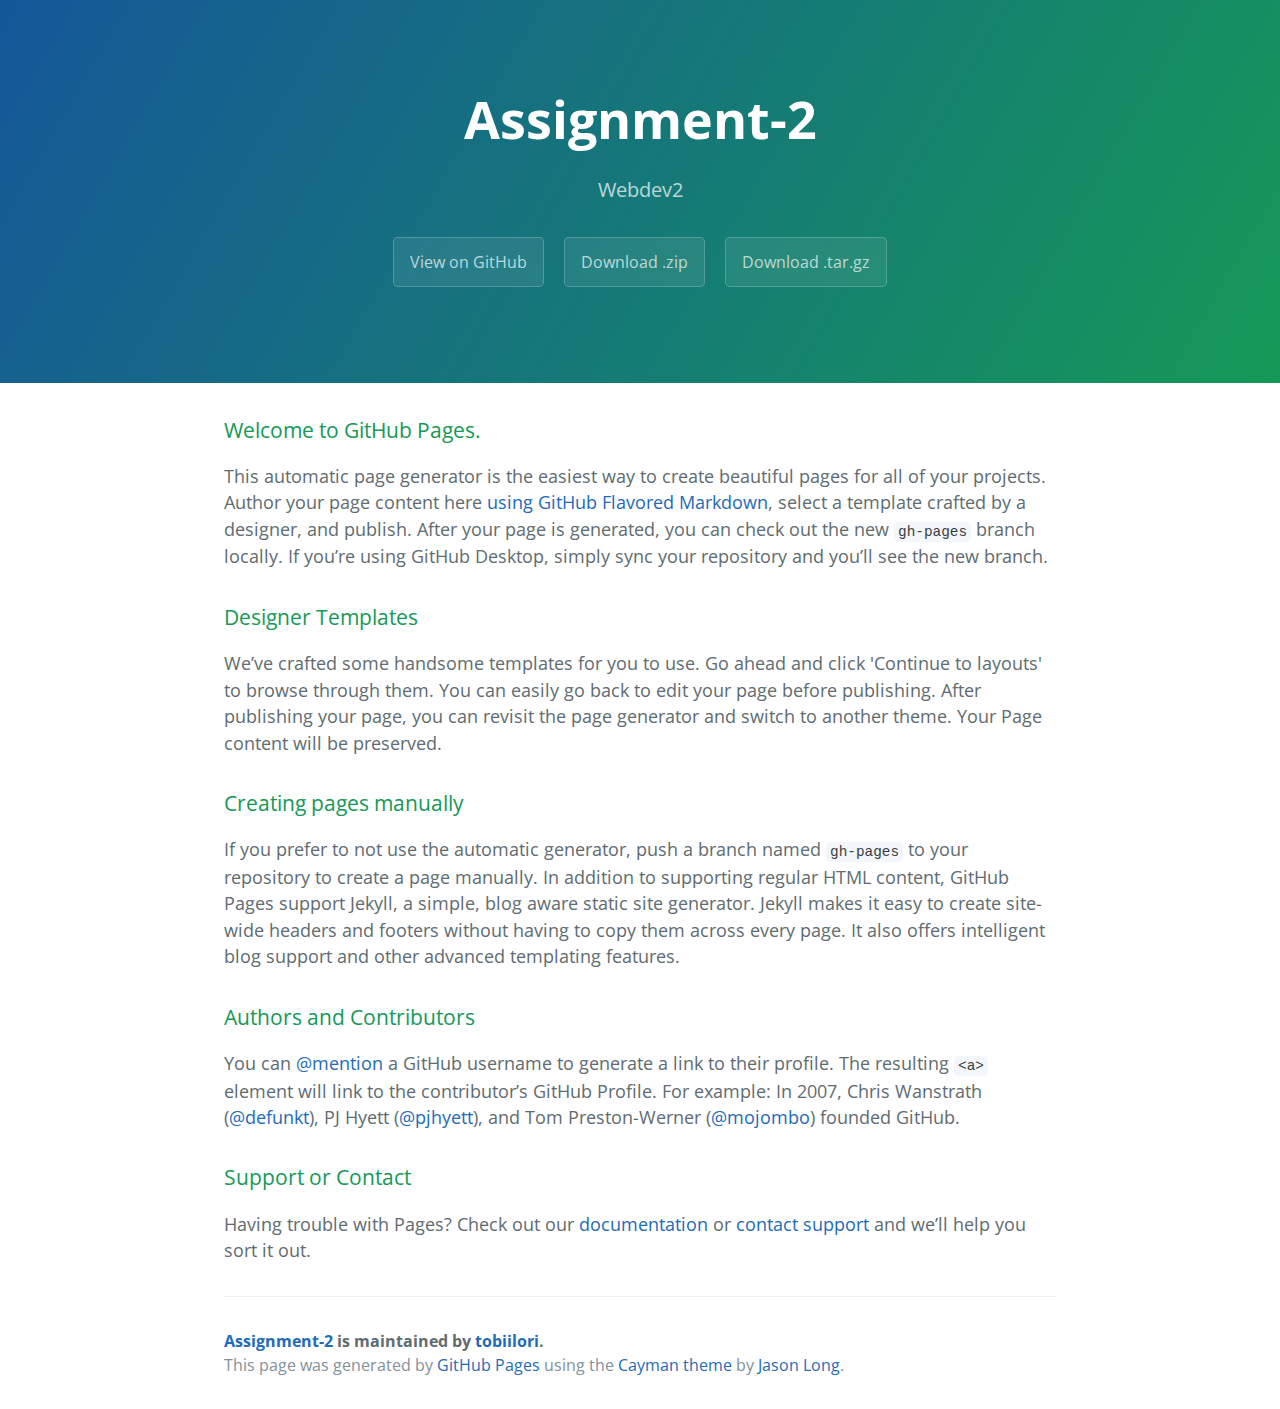
==== index.html @ b1d94992 "Create gh-pages branch via GitHub" ====
<!DOCTYPE html>
<html lang="en-us">
  <head>
    <meta charset="UTF-8">
    <title>Assignment-2 by tobiilori</title>
    <meta name="viewport" content="width=device-width, initial-scale=1">
    <link rel="stylesheet" type="text/css" href="stylesheets/normalize.css" media="screen">
    <link href='https://fonts.googleapis.com/css?family=Open+Sans:400,700' rel='stylesheet' type='text/css'>
    <link rel="stylesheet" type="text/css" href="stylesheets/stylesheet.css" media="screen">
    <link rel="stylesheet" type="text/css" href="stylesheets/github-light.css" media="screen">
  </head>
  <body>
    <section class="page-header">
      <h1 class="project-name">Assignment-2</h1>
      <h2 class="project-tagline">Webdev2</h2>
      <a href="https://github.com/tobiilori/Assignment-2" class="btn">View on GitHub</a>
      <a href="https://github.com/tobiilori/Assignment-2/zipball/master" class="btn">Download .zip</a>
      <a href="https://github.com/tobiilori/Assignment-2/tarball/master" class="btn">Download .tar.gz</a>
    </section>

    <section class="main-content">
      <h3>
<a id="welcome-to-github-pages" class="anchor" href="#welcome-to-github-pages" aria-hidden="true"><span aria-hidden="true" class="octicon octicon-link"></span></a>Welcome to GitHub Pages.</h3>

<p>This automatic page generator is the easiest way to create beautiful pages for all of your projects. Author your page content here <a href="https://guides.github.com/features/mastering-markdown/">using GitHub Flavored Markdown</a>, select a template crafted by a designer, and publish. After your page is generated, you can check out the new <code>gh-pages</code> branch locally. If you’re using GitHub Desktop, simply sync your repository and you’ll see the new branch.</p>

<h3>
<a id="designer-templates" class="anchor" href="#designer-templates" aria-hidden="true"><span aria-hidden="true" class="octicon octicon-link"></span></a>Designer Templates</h3>

<p>We’ve crafted some handsome templates for you to use. Go ahead and click 'Continue to layouts' to browse through them. You can easily go back to edit your page before publishing. After publishing your page, you can revisit the page generator and switch to another theme. Your Page content will be preserved.</p>

<h3>
<a id="creating-pages-manually" class="anchor" href="#creating-pages-manually" aria-hidden="true"><span aria-hidden="true" class="octicon octicon-link"></span></a>Creating pages manually</h3>

<p>If you prefer to not use the automatic generator, push a branch named <code>gh-pages</code> to your repository to create a page manually. In addition to supporting regular HTML content, GitHub Pages support Jekyll, a simple, blog aware static site generator. Jekyll makes it easy to create site-wide headers and footers without having to copy them across every page. It also offers intelligent blog support and other advanced templating features.</p>

<h3>
<a id="authors-and-contributors" class="anchor" href="#authors-and-contributors" aria-hidden="true"><span aria-hidden="true" class="octicon octicon-link"></span></a>Authors and Contributors</h3>

<p>You can <a href="https://help.github.com/articles/basic-writing-and-formatting-syntax/#mentioning-users-and-teams" class="user-mention">@mention</a> a GitHub username to generate a link to their profile. The resulting <code>&lt;a&gt;</code> element will link to the contributor’s GitHub Profile. For example: In 2007, Chris Wanstrath (<a href="https://github.com/defunkt" class="user-mention">@defunkt</a>), PJ Hyett (<a href="https://github.com/pjhyett" class="user-mention">@pjhyett</a>), and Tom Preston-Werner (<a href="https://github.com/mojombo" class="user-mention">@mojombo</a>) founded GitHub.</p>

<h3>
<a id="support-or-contact" class="anchor" href="#support-or-contact" aria-hidden="true"><span aria-hidden="true" class="octicon octicon-link"></span></a>Support or Contact</h3>

<p>Having trouble with Pages? Check out our <a href="https://help.github.com/pages">documentation</a> or <a href="https://github.com/contact">contact support</a> and we’ll help you sort it out.</p>

      <footer class="site-footer">
        <span class="site-footer-owner"><a href="https://github.com/tobiilori/Assignment-2">Assignment-2</a> is maintained by <a href="https://github.com/tobiilori">tobiilori</a>.</span>

        <span class="site-footer-credits">This page was generated by <a href="https://pages.github.com">GitHub Pages</a> using the <a href="https://github.com/jasonlong/cayman-theme">Cayman theme</a> by <a href="https://twitter.com/jasonlong">Jason Long</a>.</span>
      </footer>

    </section>

  
  </body>
</html>
---- stylesheets/stylesheet.css ----
* {
  box-sizing: border-box; }

body {
  padding: 0;
  margin: 0;
  font-family: "Open Sans", "Helvetica Neue", Helvetica, Arial, sans-serif;
  font-size: 16px;
  line-height: 1.5;
  color: #606c71; }

a {
  color: #1e6bb8;
  text-decoration: none; }
  a:hover {
    text-decoration: underline; }

.btn {
  display: inline-block;
  margin-bottom: 1rem;
  color: rgba(255, 255, 255, 0.7);
  background-color: rgba(255, 255, 255, 0.08);
  border-color: rgba(255, 255, 255, 0.2);
  border-style: solid;
  border-width: 1px;
  border-radius: 0.3rem;
  transition: color 0.2s, background-color 0.2s, border-color 0.2s; }
  .btn + .btn {
    margin-left: 1rem; }

.btn:hover {
  color: rgba(255, 255, 255, 0.8);
  text-decoration: none;
  background-color: rgba(255, 255, 255, 0.2);
  border-color: rgba(255, 255, 255, 0.3); }

@media screen and (min-width: 64em) {
  .btn {
    padding: 0.75rem 1rem; } }

@media screen and (min-width: 42em) and (max-width: 64em) {
  .btn {
    padding: 0.6rem 0.9rem;
    font-size: 0.9rem; } }

@media screen and (max-width: 42em) {
  .btn {
    display: block;
    width: 100%;
    padding: 0.75rem;
    font-size: 0.9rem; }
    .btn + .btn {
      margin-top: 1rem;
      margin-left: 0; } }

.page-header {
  color: #fff;
  text-align: center;
  background-color: #159957;
  background-image: linear-gradient(120deg, #155799, #159957); }

@media screen and (min-width: 64em) {
  .page-header {
    padding: 5rem 6rem; } }

@media screen and (min-width: 42em) and (max-width: 64em) {
  .page-header {
    padding: 3rem 4rem; } }

@media screen and (max-width: 42em) {
  .page-header {
    padding: 2rem 1rem; } }

.project-name {
  margin-top: 0;
  margin-bottom: 0.1rem; }

@media screen and (min-width: 64em) {
  .project-name {
    font-size: 3.25rem; } }

@media screen and (min-width: 42em) and (max-width: 64em) {
  .project-name {
    font-size: 2.25rem; } }

@media screen and (max-width: 42em) {
  .project-name {
    font-size: 1.75rem; } }

.project-tagline {
  margin-bottom: 2rem;
  font-weight: normal;
  opacity: 0.7; }

@media screen and (min-width: 64em) {
  .project-tagline {
    font-size: 1.25rem; } }

@media screen and (min-width: 42em) and (max-width: 64em) {
  .project-tagline {
    font-size: 1.15rem; } }

@media screen and (max-width: 42em) {
  .project-tagline {
    font-size: 1rem; } }

.main-content :first-child {
  margin-top: 0; }
.main-content img {
  max-width: 100%; }
.main-content h1, .main-content h2, .main-content h3, .main-content h4, .main-content h5, .main-content h6 {
  margin-top: 2rem;
  margin-bottom: 1rem;
  font-weight: normal;
  color: #159957; }
.main-content p {
  margin-bottom: 1em; }
.main-content code {
  padding: 2px 4px;
  font-family: Consolas, "Liberation Mono", Menlo, Courier, monospace;
  font-size: 0.9rem;
  color: #383e41;
  background-color: #f3f6fa;
  border-radius: 0.3rem; }
.main-content pre {
  padding: 0.8rem;
  margin-top: 0;
  margin-bottom: 1rem;
  font: 1rem Consolas, "Liberation Mono", Menlo, Courier, monospace;
  color: #567482;
  word-wrap: normal;
  background-color: #f3f6fa;
  border: solid 1px #dce6f0;
  border-radius: 0.3rem; }
  .main-content pre > code {
    padding: 0;
    margin: 0;
    font-size: 0.9rem;
    color: #567482;
    word-break: normal;
    white-space: pre;
    background: transparent;
    border: 0; }
.main-content .highlight {
  margin-bottom: 1rem; }
  .main-content .highlight pre {
    margin-bottom: 0;
    word-break: normal; }
.main-content .highlight pre, .main-content pre {
  padding: 0.8rem;
  overflow: auto;
  font-size: 0.9rem;
  line-height: 1.45;
  border-radius: 0.3rem; }
.main-content pre code, .main-content pre tt {
  display: inline;
  max-width: initial;
  padding: 0;
  margin: 0;
  overflow: initial;
  line-height: inherit;
  word-wrap: normal;
  background-color: transparent;
  border: 0; }
  .main-content pre code:before, .main-content pre code:after, .main-content pre tt:before, .main-content pre tt:after {
    content: normal; }
.main-content ul, .main-content ol {
  margin-top: 0; }
.main-content blockquote {
  padding: 0 1rem;
  margin-left: 0;
  color: #819198;
  border-left: 0.3rem solid #dce6f0; }
  .main-content blockquote > :first-child {
    margin-top: 0; }
  .main-content blockquote > :last-child {
    margin-bottom: 0; }
.main-content table {
  display: block;
  width: 100%;
  overflow: auto;
  word-break: normal;
  word-break: keep-all; }
  .main-content table th {
    font-weight: bold; }
  .main-content table th, .main-content table td {
    padding: 0.5rem 1rem;
    border: 1px solid #e9ebec; }
.main-content dl {
  padding: 0; }
  .main-content dl dt {
    padding: 0;
    margin-top: 1rem;
    font-size: 1rem;
    font-weight: bold; }
  .main-content dl dd {
    padding: 0;
    margin-bottom: 1rem; }
.main-content hr {
  height: 2px;
  padding: 0;
  margin: 1rem 0;
  background-color: #eff0f1;
  border: 0; }

@media screen and (min-width: 64em) {
  .main-content {
    max-width: 64rem;
    padding: 2rem 6rem;
    margin: 0 auto;
    font-size: 1.1rem; } }

@media screen and (min-width: 42em) and (max-width: 64em) {
  .main-content {
    padding: 2rem 4rem;
    font-size: 1.1rem; } }

@media screen and (max-width: 42em) {
  .main-content {
    padding: 2rem 1rem;
    font-size: 1rem; } }

.site-footer {
  padding-top: 2rem;
  margin-top: 2rem;
  border-top: solid 1px #eff0f1; }

.site-footer-owner {
  display: block;
  font-weight: bold; }

.site-footer-credits {
  color: #819198; }

@media screen and (min-width: 64em) {
  .site-footer {
    font-size: 1rem; } }

@media screen and (min-width: 42em) and (max-width: 64em) {
  .site-footer {
    font-size: 1rem; } }

@media screen and (max-width: 42em) {
  .site-footer {
    font-size: 0.9rem; } }
---- stylesheets/github-light.css ----
/*
The MIT License (MIT)

Copyright (c) 2015 GitHub, Inc.

Permission is hereby granted, free of charge, to any person obtaining a copy
of this software and associated documentation files (the "Software"), to deal
in the Software without restriction, including without limitation the rights
to use, copy, modify, merge, publish, distribute, sublicense, and/or sell
copies of the Software, and to permit persons to whom the Software is
furnished to do so, subject to the following conditions:

The above copyright notice and this permission notice shall be included in all
copies or substantial portions of the Software.

THE SOFTWARE IS PROVIDED "AS IS", WITHOUT WARRANTY OF ANY KIND, EXPRESS OR
IMPLIED, INCLUDING BUT NOT LIMITED TO THE WARRANTIES OF MERCHANTABILITY,
FITNESS FOR A PARTICULAR PURPOSE AND NONINFRINGEMENT. IN NO EVENT SHALL THE
AUTHORS OR COPYRIGHT HOLDERS BE LIABLE FOR ANY CLAIM, DAMAGES OR OTHER
LIABILITY, WHETHER IN AN ACTION OF CONTRACT, TORT OR OTHERWISE, ARISING FROM,
OUT OF OR IN CONNECTION WITH THE SOFTWARE OR THE USE OR OTHER DEALINGS IN THE
SOFTWARE.

*/

.pl-c /* comment */ {
  color: #969896;
}

.pl-c1      /* constant, markup.raw, meta.diff.header, meta.module-reference, meta.property-name, support, support.constant, support.variable, variable.other.constant */,
.pl-s .pl-v /* string variable */ {
  color: #0086b3;
}

.pl-e  /* entity */,
.pl-en /* entity.name */ {
  color: #795da3;
}

.pl-s .pl-s1 /* string source */,
.pl-smi      /* storage.modifier.import, storage.modifier.package, storage.type.java, variable.other, variable.parameter.function */ {
  color: #333;
}

.pl-ent /* entity.name.tag */ {
  color: #63a35c;
}

.pl-k /* keyword, storage, storage.type */ {
  color: #a71d5d;
}

.pl-pds              /* punctuation.definition.string, string.regexp.character-class */,
.pl-s                /* string */,
.pl-s .pl-pse .pl-s1 /* string punctuation.section.embedded source */,
.pl-sr               /* string.regexp */,
.pl-sr .pl-cce       /* string.regexp constant.character.escape */,
.pl-sr .pl-sra       /* string.regexp string.regexp.arbitrary-repitition */,
.pl-sr .pl-sre       /* string.regexp source.ruby.embedded */ {
  color: #183691;
}

.pl-v /* variable */ {
  color: #ed6a43;
}

.pl-id /* invalid.deprecated */ {
  color: #b52a1d;
}

.pl-ii /* invalid.illegal */ {
  background-color: #b52a1d;
  color: #f8f8f8;
}

.pl-sr .pl-cce /* string.regexp constant.character.escape */ {
  color: #63a35c;
  font-weight: bold;
}

.pl-ml /* markup.list */ {
  color: #693a17;
}

.pl-mh        /* markup.heading */,
.pl-mh .pl-en /* markup.heading entity.name */,
.pl-ms        /* meta.separator */ {
  color: #1d3e81;
  font-weight: bold;
}

.pl-mq /* markup.quote */ {
  color: #008080;
}

.pl-mi /* markup.italic */ {
  color: #333;
  font-style: italic;
}

.pl-mb /* markup.bold */ {
  color: #333;
  font-weight: bold;
}

.pl-md /* markup.deleted, meta.diff.header.from-file */ {
  background-color: #ffecec;
  color: #bd2c00;
}

.pl-mi1 /* markup.inserted, meta.diff.header.to-file */ {
  background-color: #eaffea;
  color: #55a532;
}

.pl-mdr /* meta.diff.range */ {
  color: #795da3;
  font-weight: bold;
}

.pl-mo /* meta.output */ {
  color: #1d3e81;
}
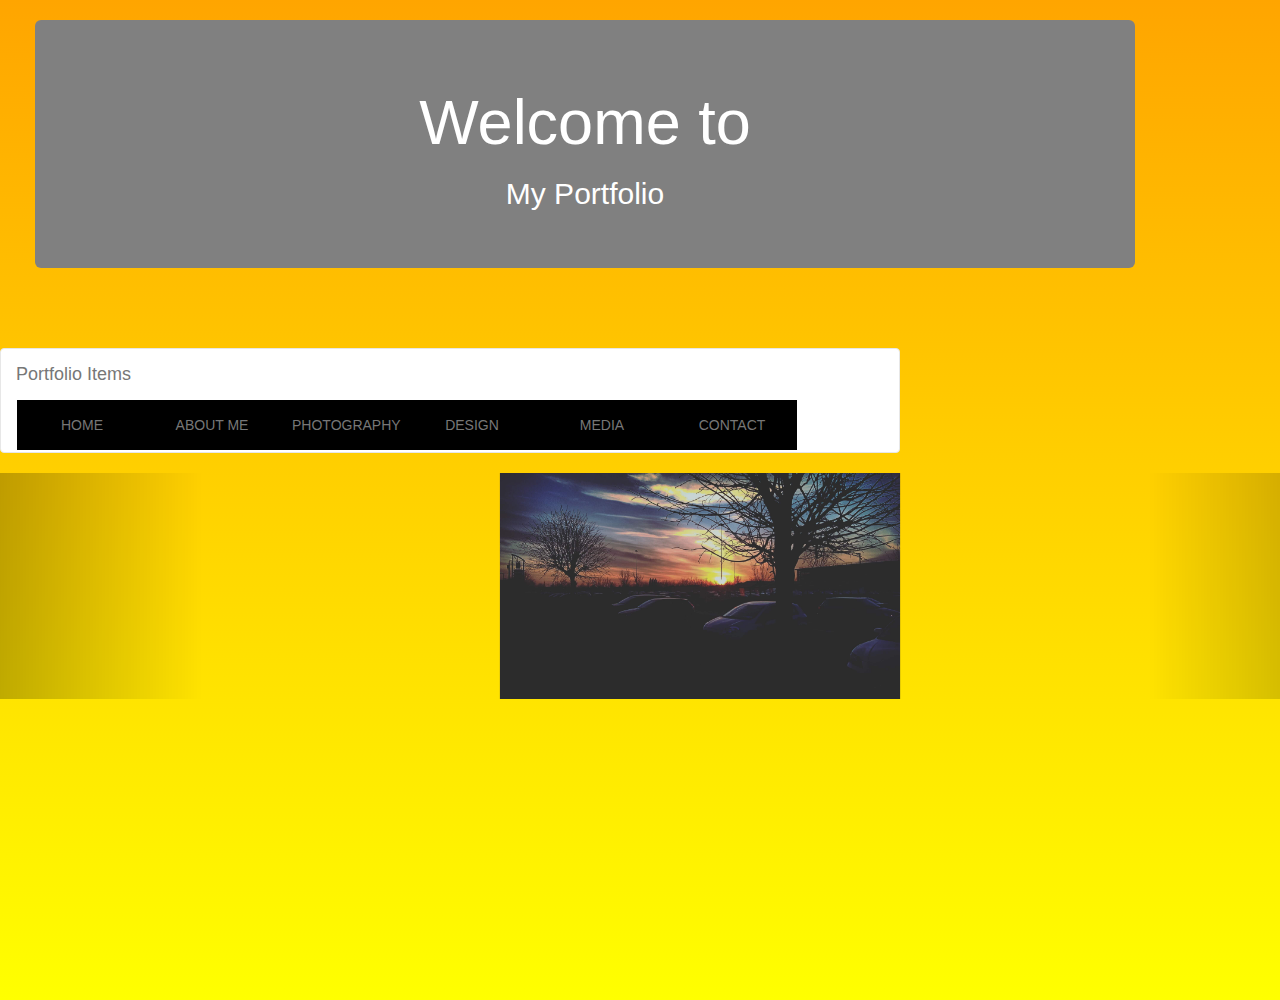
==== commit ad9aea88: "Added files via upload" ====
--- a/index.html
+++ b/index.html
@@ -1,57 +1,161 @@
-<!DOCTYPE html>
-<html lang="en-us">
-  <head>
-    <meta charset="UTF-8">
-    <title>Assignment-2 by tobiilori</title>
-    <meta name="viewport" content="width=device-width, initial-scale=1">
-    <link rel="stylesheet" type="text/css" href="stylesheets/normalize.css" media="screen">
-    <link href='https://fonts.googleapis.com/css?family=Open+Sans:400,700' rel='stylesheet' type='text/css'>
-    <link rel="stylesheet" type="text/css" href="stylesheets/stylesheet.css" media="screen">
-    <link rel="stylesheet" type="text/css" href="stylesheets/github-light.css" media="screen">
-  </head>
-  <body>
-    <section class="page-header">
-      <h1 class="project-name">Assignment-2</h1>
-      <h2 class="project-tagline">Webdev2</h2>
-      <a href="https://github.com/tobiilori/Assignment-2" class="btn">View on GitHub</a>
-      <a href="https://github.com/tobiilori/Assignment-2/zipball/master" class="btn">Download .zip</a>
-      <a href="https://github.com/tobiilori/Assignment-2/tarball/master" class="btn">Download .tar.gz</a>
-    </section>
-
-    <section class="main-content">
-      <h3>
-<a id="welcome-to-github-pages" class="anchor" href="#welcome-to-github-pages" aria-hidden="true"><span aria-hidden="true" class="octicon octicon-link"></span></a>Welcome to GitHub Pages.</h3>
-
-<p>This automatic page generator is the easiest way to create beautiful pages for all of your projects. Author your page content here <a href="https://guides.github.com/features/mastering-markdown/">using GitHub Flavored Markdown</a>, select a template crafted by a designer, and publish. After your page is generated, you can check out the new <code>gh-pages</code> branch locally. If you’re using GitHub Desktop, simply sync your repository and you’ll see the new branch.</p>
-
-<h3>
-<a id="designer-templates" class="anchor" href="#designer-templates" aria-hidden="true"><span aria-hidden="true" class="octicon octicon-link"></span></a>Designer Templates</h3>
-
-<p>We’ve crafted some handsome templates for you to use. Go ahead and click 'Continue to layouts' to browse through them. You can easily go back to edit your page before publishing. After publishing your page, you can revisit the page generator and switch to another theme. Your Page content will be preserved.</p>
-
-<h3>
-<a id="creating-pages-manually" class="anchor" href="#creating-pages-manually" aria-hidden="true"><span aria-hidden="true" class="octicon octicon-link"></span></a>Creating pages manually</h3>
-
-<p>If you prefer to not use the automatic generator, push a branch named <code>gh-pages</code> to your repository to create a page manually. In addition to supporting regular HTML content, GitHub Pages support Jekyll, a simple, blog aware static site generator. Jekyll makes it easy to create site-wide headers and footers without having to copy them across every page. It also offers intelligent blog support and other advanced templating features.</p>
-
-<h3>
-<a id="authors-and-contributors" class="anchor" href="#authors-and-contributors" aria-hidden="true"><span aria-hidden="true" class="octicon octicon-link"></span></a>Authors and Contributors</h3>
-
-<p>You can <a href="https://help.github.com/articles/basic-writing-and-formatting-syntax/#mentioning-users-and-teams" class="user-mention">@mention</a> a GitHub username to generate a link to their profile. The resulting <code>&lt;a&gt;</code> element will link to the contributor’s GitHub Profile. For example: In 2007, Chris Wanstrath (<a href="https://github.com/defunkt" class="user-mention">@defunkt</a>), PJ Hyett (<a href="https://github.com/pjhyett" class="user-mention">@pjhyett</a>), and Tom Preston-Werner (<a href="https://github.com/mojombo" class="user-mention">@mojombo</a>) founded GitHub.</p>
-
-<h3>
-<a id="support-or-contact" class="anchor" href="#support-or-contact" aria-hidden="true"><span aria-hidden="true" class="octicon octicon-link"></span></a>Support or Contact</h3>
-
-<p>Having trouble with Pages? Check out our <a href="https://help.github.com/pages">documentation</a> or <a href="https://github.com/contact">contact support</a> and we’ll help you sort it out.</p>
-
-      <footer class="site-footer">
-        <span class="site-footer-owner"><a href="https://github.com/tobiilori/Assignment-2">Assignment-2</a> is maintained by <a href="https://github.com/tobiilori">tobiilori</a>.</span>
-
-        <span class="site-footer-credits">This page was generated by <a href="https://pages.github.com">GitHub Pages</a> using the <a href="https://github.com/jasonlong/cayman-theme">Cayman theme</a> by <a href="https://twitter.com/jasonlong">Jason Long</a>.</span>
-      </footer>
-
-    </section>
-
-  
-  </body>
-</html>
+<!doctype html>
+<html>
+<head>
+<meta charset="UTF-8">
+<title>index.html</title>
+<style type="text/css">
+@import url("css/bootstrap.css");
+@import "css/minified.css";
+</head>
+</style>
+
+
+<body>
+
+<header>
+<div class="container">
+<div class="jumbotron">
+	<h1>Welcome to</h1>
+    
+  
+    
+    
+    
+
+
+<h2>My Portfolio</h2>
+</div>
+</div>
+</header>
+
+
+<br>
+<br>
+<br>
+
+
+
+
+
+<nav class="navbar navbar-default">
+  <div class="container-fluid">
+    <div class="navbar-header">
+      <a class="navbar-brand" href="#">Portfolio Items</a>
+    </div>
+    <ul class="nav navbar-nav">
+
+      <li><a class="active" href="index.html">HOME</a></li>
+       <li><a class="active" href="Aboutme.html">ABOUT ME</a></li>
+       <li><a class="active" href="Photography.html">PHOTOGRAPHY</a></li>
+    	<li><a class="active" href="Design.html">DESIGN</a></li>
+        <li><a class="active" href="Media.html">MEDIA</a></li>
+         <li><a class="active" href="contact.html">CONTACT</a></li>
+        
+       
+   
+    </ul>
+  </div>
+</nav>
+
+
+<div id="myCarousel" class="carousel slide" data-ride="carousel">
+ 
+  <div class="no">
+    
+ </div>
+  
+
+  <div class="carousel-inner" role="listbox">
+    <div class="item active">
+      <img src="images/sunset.jpg" alt="sunset">
+    </div>
+
+    <div class="item">
+      <img src="images/selfie.jpg" alt="selfie">
+    </div>
+
+    <div class="item">
+      <img src="images/wind.jpg" alt="windt">
+    </div>
+
+    
+
+  <a class="left carousel-control" href="#myCarousel" role="button" data-slide="prev">
+    <span class="glyphicon glyphicon-chevron-left" aria-hidden="true"></span>
+    <span class="sr-only">Previous</span>
+  </a>
+  <a class="right carousel-control" href="#myCarousel" role="button" data-slide="next">
+    <span class="glyphicon glyphicon-chevron-right" aria-hidden="true"></span>
+    <span class="sr-only">Next</span>
+  </a>
+</div>
+</div>
+
+
+
+
+
+
+
+
+
+
+
+
+
+
+
+
+
+
+
+
+
+
+
+
+
+
+
+
+
+
+<br>
+<br>
+<br>
+<br>
+<br>
+<br>
+
+
+
+
+
+
+
+
+
+
+
+
+
+
+
+
+
+
+
+ 
+
+
+
+<footer>
+
+
+</footer>
+
+<script type="text/javascript" src="javascript/jquery-2.2.3.min.js"></script>
+<script type="text/javascript" src="javascript/bootstrap.min.js"></script>
+
+</body>
+</html>